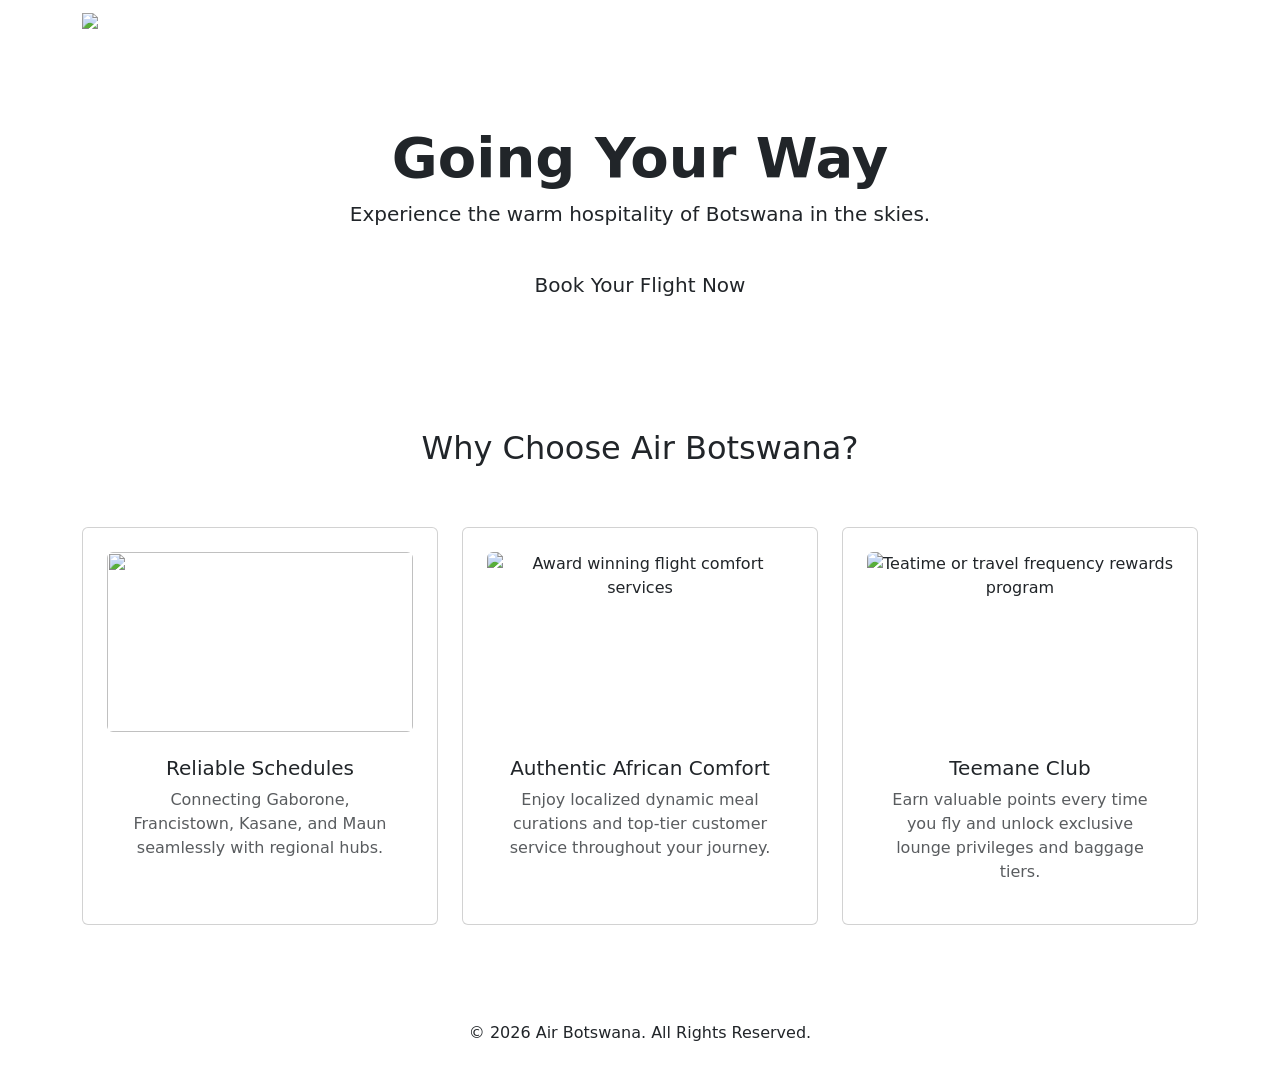
==== index.html @ a67c4245 "Add files via upload" ====
<!DOCTYPE html>
<html lang="en">
<head>
    <meta charset="UTF-8">
    <meta name="viewport" content="width=device-width, initial-scale=1.0">
    <title>Air Botswana - Home</title>
   <link href="https://cdn.jsdelivr.net/npm/bootstrap@5.3.2/dist/css/bootstrap.min.css" rel="stylesheet">
    <link rel="stylesheet" href="css/style.css">
</head>
<body>

    <header>
        <nav class="navbar navbar-expand-lg navbar-dark bg-primary-custom">
            <div class="container">
                <a class="navbar-brand d-flex align-items-center" href="index.html">
                    <img src="gallery/image1.jpg" alt="Air Botswana Official Logo Layout" width="50" height="50" class="me-2">
                    <strong>Air Botswana</strong>
                </a>
                <button class="navbar-toggler" type="button" data-bs-toggle="collapse" data-bs-target="#mainNav">
                    <span class="navbar-toggler-icon"></span>
                </button>
                <div class="collapse navbar-collapse" id="mainNav">
                    <ul class="navbar-nav ms-auto mb-2 mb-lg-0">
                        <li class="nav-item"><a class="nav-link active" href="index.html">Home</a></li>
                        <li class="nav-item"><a class="nav-link" href="destinations.html">Destinations</a></li>
                        <li class="nav-item"><a class="nav-link" href="fleet.html">Our Fleet</a></li>
                        <li class="nav-item"><a class="nav-link" href="about.html">About Us</a></li>
                        <li class="nav-item"><a class="nav-link" href="feedback.html">Book & Feedback</a></li>
                    </ul>
                </div>
            </div>
        </nav>
    </header>

    <main>
        <section class="hero-section text-center">
            <div class="container py-5">
                <h1 class="display-4 fw-bold">Going Your Way</h1>
                <p class="lead">Experience the warm hospitality of Botswana in the skies.</p>
                <a href="feedback.html" class="btn btn-accent btn-lg px-4 mt-3">Book Your Flight Now</a>
            </div>
        </section>

        <section class="container my-5 py-4">
            <div class="text-center mb-5">
                <h2>Why Choose Air Botswana?</h2>
                <div class="mx-auto bg-primary-custom" style="width: 60px; height: 3px;"></div>
            </div>
            <div class="row g-4">
                <div class="col-md-4">
                    <div class="card card-feature h-100 p-4 text-center">
                        <img src="gallery/image1.jpg"Reliable schedule operations imagery" width="280" height="180" class="card-img-top rounded mx-auto">
                        <div class="card-body">
                            <h3 class="h5 card-title mt-2">Reliable Schedules</h3>
                            <p class="card-text text-muted">Connecting Gaborone, Francistown, Kasane, and Maun seamlessly with regional hubs.</p>
                        </div>
                    </div>
                </div>
                <div class="col-md-4">
                    <div class="card card-feature h-100 p-4 text-center">
                        <img src="gallery/image9.jpg" alt="Award winning flight comfort services" width="280" height="180" class="card-img-top rounded mx-auto">
                        <div class="card-body">
                            <h3 class="h5 card-title mt-2">Authentic African Comfort</h3>
                            <p class="card-text text-muted">Enjoy localized dynamic meal curations and top-tier customer service throughout your journey.</p>
                        </div>
                    </div>
                </div>
                <div class="col-md-4">
                    <div class="card card-feature h-100 p-4 text-center">
                        <img src="gallery/image5.jpg" alt="Teatime or travel frequency rewards program" width="280" height="180" class="card-img-top rounded mx-auto">
                        <div class="card-body">
                            <h3 class="h5 card-title mt-2">Teemane Club</h3>
                            <p class="card-text text-muted">Earn valuable points every time you fly and unlock exclusive lounge privileges and baggage tiers.</p>
                        </div>
                    </div>
                </div>
            </div>
        </section>
    </main>

    <footer class="py-4 mt-auto">
        <div class="container text-center">
            <p class="mb-1">&copy; 2026 Air Botswana. All Rights Reserved. </p>
          
        </div>
    </footer>
<script src="https://cdn.jsdelivr.net/npm/bootstrap@5.3.2/dist/js/bootstrap.bundle.min.js"></script>
    
</body>
</html>
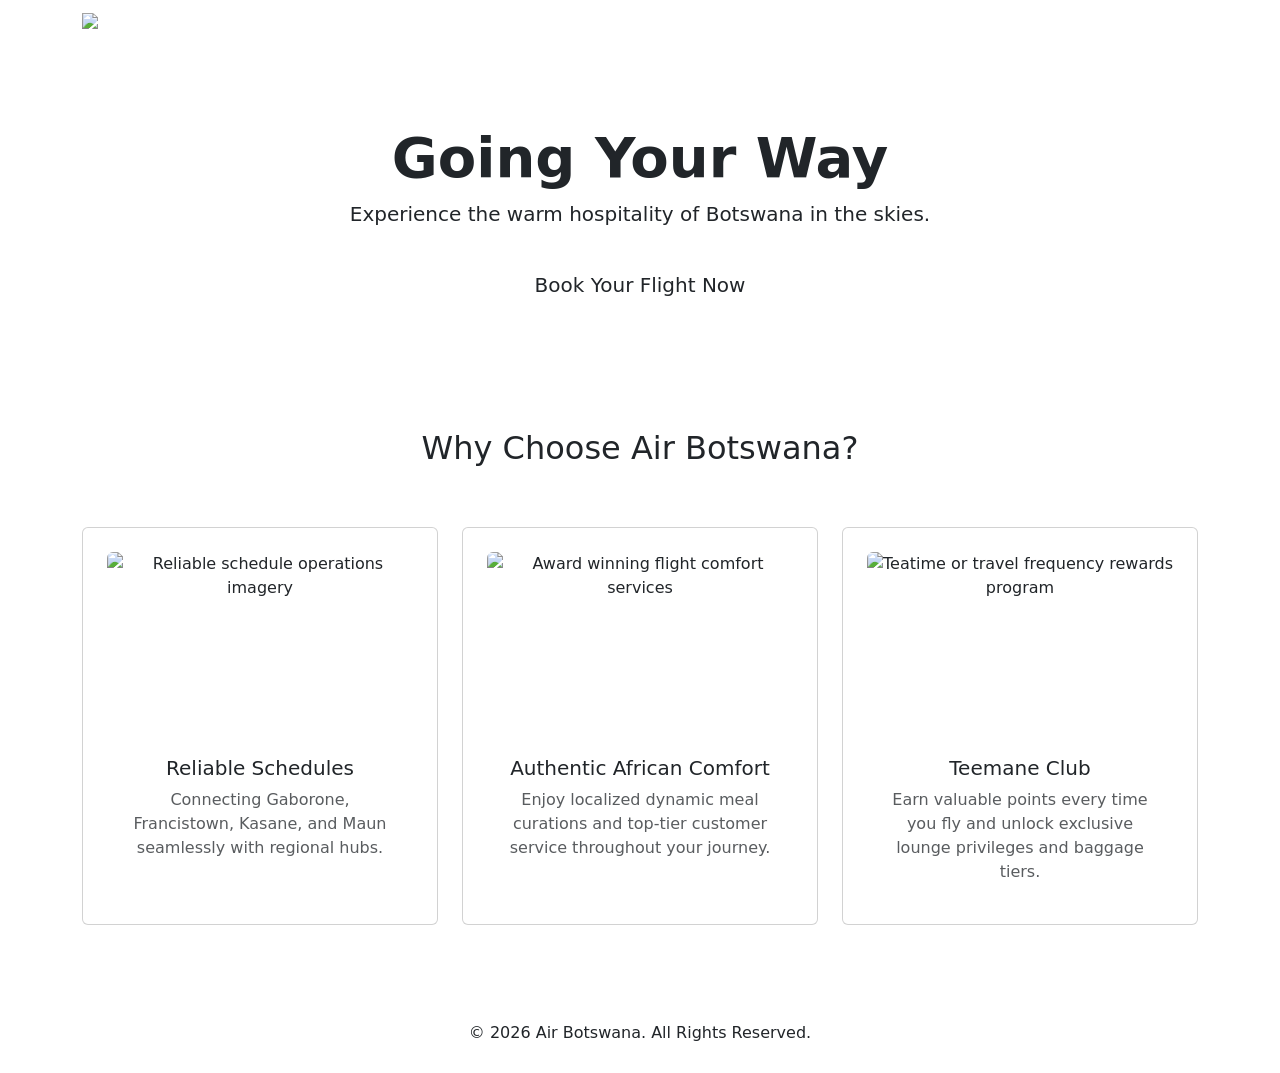
==== commit 4ec8cfb9: "Add files via upload" ====
--- a/index.html
+++ b/index.html
@@ -49,7 +49,7 @@
             <div class="row g-4">
                 <div class="col-md-4">
                     <div class="card card-feature h-100 p-4 text-center">
-                        <img src="gallery/image1.jpg"Reliable schedule operations imagery" width="280" height="180" class="card-img-top rounded mx-auto">
+                        <img src="gallery/image1.jpg" alt="Reliable schedule operations imagery" width="280" height="180" class="card-img-top rounded mx-auto">
                         <div class="card-body">
                             <h3 class="h5 card-title mt-2">Reliable Schedules</h3>
                             <p class="card-text text-muted">Connecting Gaborone, Francistown, Kasane, and Maun seamlessly with regional hubs.</p>
